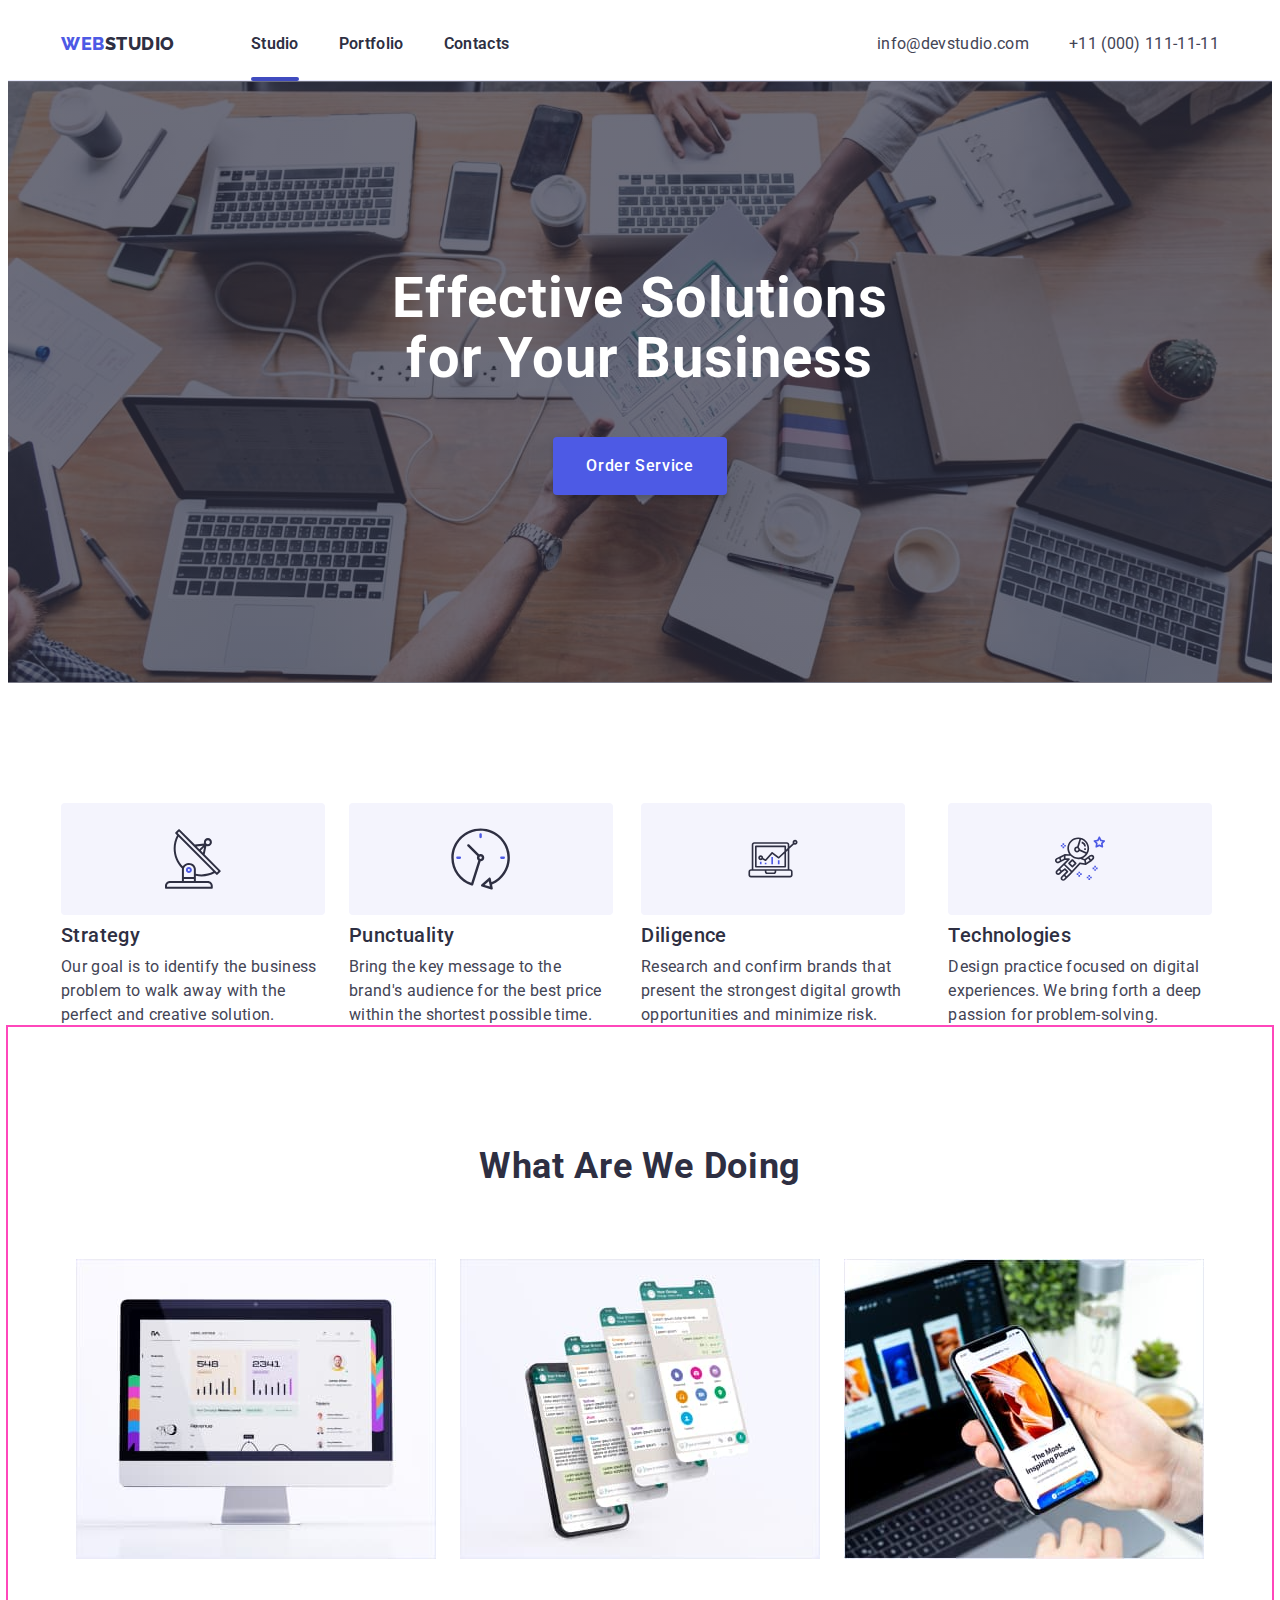
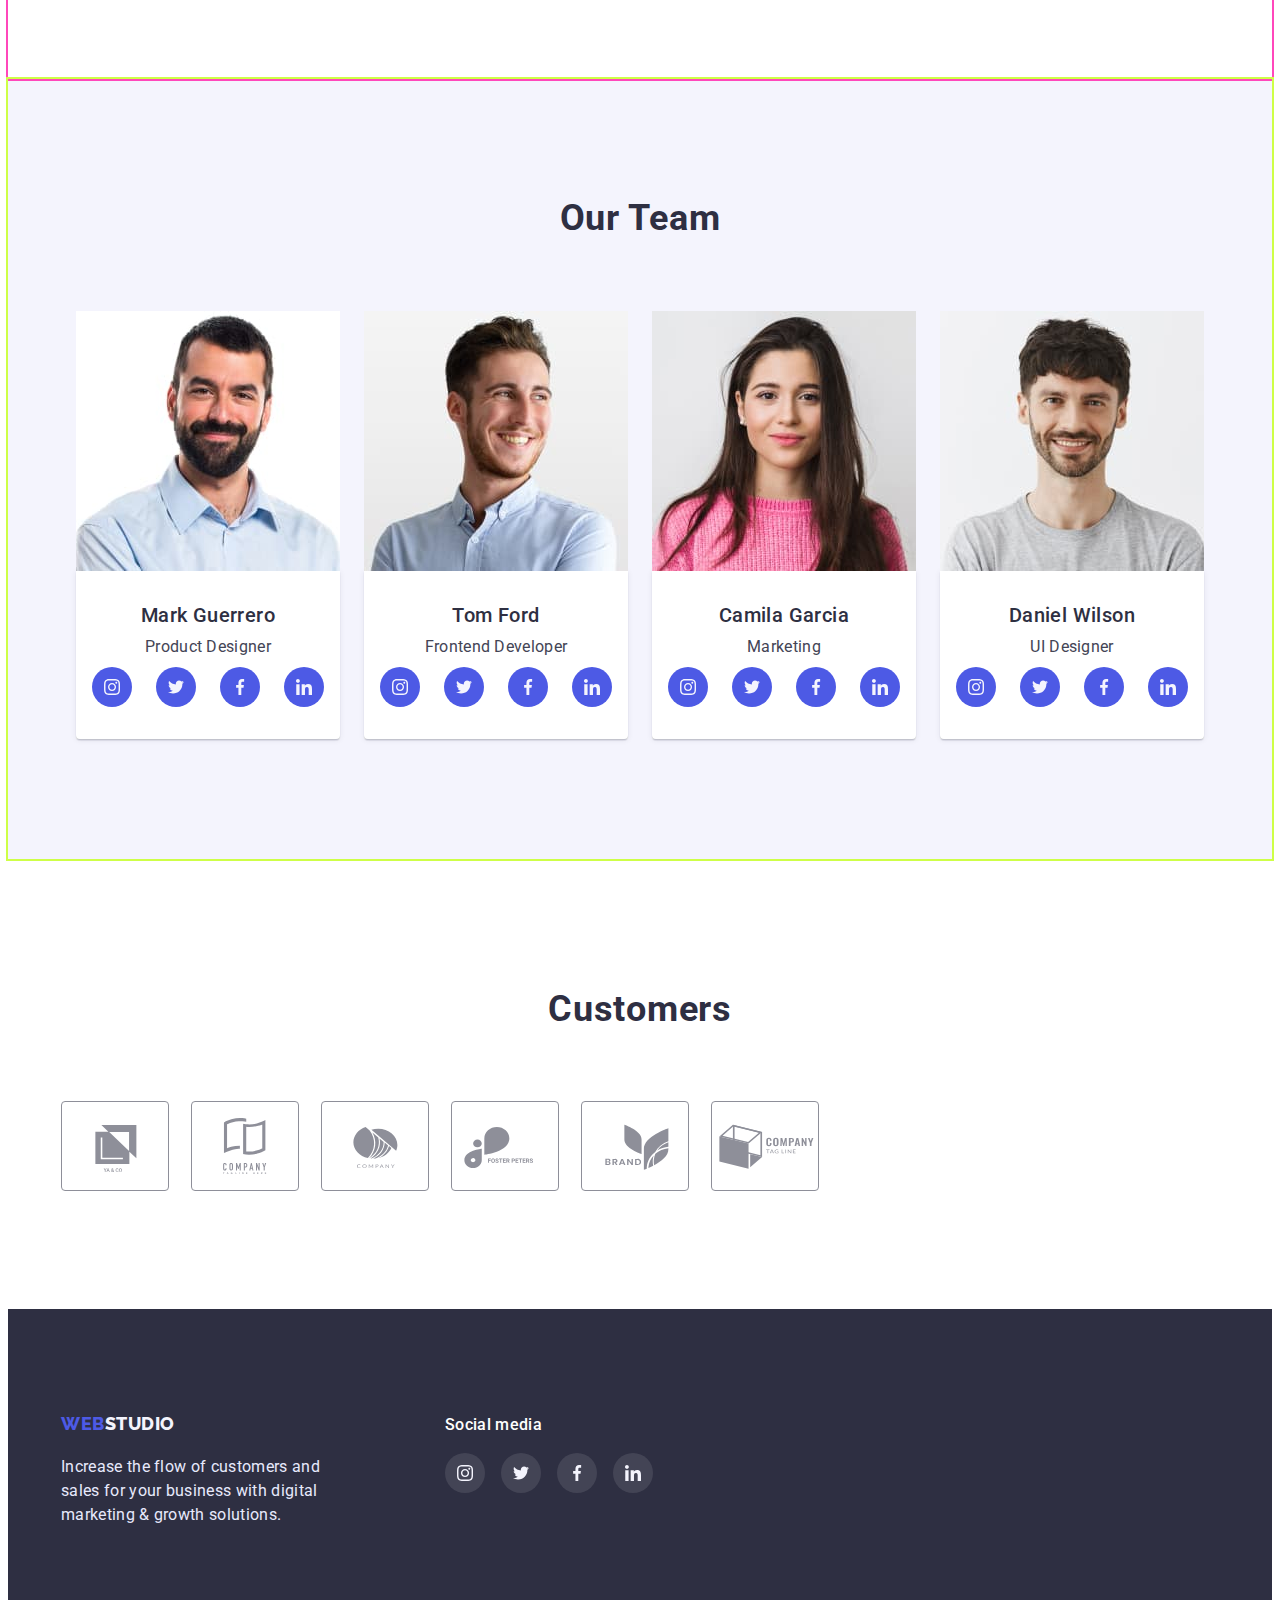
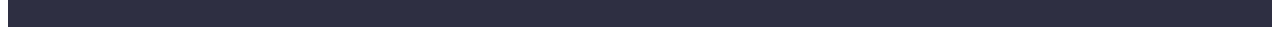
==== index.html @ 4f0c4deb "modal-form" ====
<!DOCTYPE html>
<html lang="en">
  <head>
    <meta charset="UTF-8" />
    <meta http-equiv="X-UA-Compatible" content="IE=edge" />
    <meta name="viewport" content="width=device-width, initial-scale=1.0" />
    <title>WebStudio</title>
    <link rel="preconnect" href="https://fonts.googleapis.com" />
    <link rel="preconnect" href="https://fonts.gstatic.com" crossorigin />
    <link
      href="https://fonts.googleapis.com/css2?family=Raleway:wght@800&family=Roboto:wght@400;500;700;900&display=swap"
      rel="stylesheet"
    />
    <link
      rel="stylesheet"
      href="https://cdnjs.cloudflare.com/ajax/libs/modern-normalize/1.1.0/modern-normalize.min.css"
      integrity="sha512-wpPYUAdjBVSE4KJnH1VR1HeZfpl1ub8YT/NKx4PuQ5NmX2tKuGu6U/JRp5y+Y8XG2tV+wKQpNHVUX03MfMFn9Q=="
      crossorigin="anonymous"
      referrerpolicy="no-referrer"
    />
    <link rel="stylesheet" href="./css/styles.css" />
  </head>
  <body>
    <header class="header">
      <div class="conteiner header-conteiner">
        <nav class="header-navigation">
          <a href="./index.html" class="header-logo link">
            <span class="span-header-logo">Web</span>Studio</a
          >
          <ul class="header-list list">
            <li class="header-item">
              <a href="./index.html" class="header-link link current">Studio</a>
            </li>
            <li class="header-item">
              <a href="./portfolio.html" class="header-link link">Portfolio</a>
            </li>
            <li class="header-item">
              <a href="" class="header-link link">Contacts</a>
            </li>
          </ul>
        </nav>
        <address class="adress">
          <ul class="adress-list list">
            <li class="adress-item">
              <a href="mailto:info@devstudio.com" class="adress-mail link"
                >info@devstudio.com</a
              >
            </li>
            <li class="adress-item">
              <a href="tel:+110001111111" class="adress-tel link"
                >+11 (000) 111-11-11</a
              >
            </li>
          </ul>
        </address>
      </div>
    </header>
    <main>
      <section class="hero">
        <div class="conteiner">
          <h1 class="hero-title">Effective Solutions for Your Business</h1>
          <button class="hero-btn" data-modal-open type="button">
            Order Service
          </button>
        </div>
      </section>
      <section class="information">
        <h2 hidden class="hidden visually-hidden">hidden features</h2>
        <div class="conteiner">
          <ul class="inform-list list">
            <li class="inform-item-icon">
              <div class="information-item">
                <svg class="inform-icon" width="59.72" height="64">
                  <use href="./images/icons.svg#icon-antenna-1-1"></use>
                </svg>
              </div>
              <h3 class="information-title">Strategy</h3>
              <p class="information-desc">
                Our goal is to identify the business problem to walk away with
                the perfect and creative solution.
              </p>
            </li>
            <li class="inform-item-icon">
              <div class="information-item">
                <svg class="inform-icon" width="61.22" height="64">
                  <use href="./images/icons.svg#icon-clock-1-1"></use>
                </svg>
              </div>
              <h3 class="information-title">Punctuality</h3>
              <p class="information-desc">
                Bring the key message to the brand's audience for the best price
                within the shortest possible time.
              </p>
            </li>
            <li class="inform-item-icon">
              <div class="information-item">
                <svg class="inform-icon" width="64" height="49.09">
                  <use href="./images/icons.svg#icon-diagram-1-1"></use>
                </svg>
              </div>
              <h3 class="information-title">Diligence</h3>
              <p class="information-desc">
                Research and confirm brands that present the strongest digital
                growth opportunities and minimize risk.
              </p>
            </li>
            <li class="inform-item-icon">
              <div class="information-item">
                <svg class="inform-icon" width="50.13" height="55.46">
                  <use href="./images/icons.svg#icon-astronaut-1-1"></use>
                </svg>
              </div>
              <h3 class="information-title">Technologies</h3>
              <p class="information-desc">
                Design practice focused on digital experiences. We bring forth a
                deep passion for problem-solving.
              </p>
            </li>
          </ul>
        </div>
      </section>
      <section class="doing">
        <div class="conteiner">
          <h2 class="doing-title">What are we doing</h2>
          <ul class="doing-list list">
            <li class="doing-item">
              <img
                src="./images/comp.jpg"
                alt="computer screen"
                width="360"
                height="300"
              />
            </li>
            <li class="doing-item">
              <img
                src="./images/phone.jpg"
                alt="phone screen"
                width="360"
                height="300"
              />
            </li>
            <li class="doing-item">
              <img
                src="./images/laptop.jpg"
                alt="laptop screen"
                width="360"
                height="300"
              />
            </li>
          </ul>
        </div>
      </section>
      <section class="team">
        <h2 class="team-title">Our Team</h2>
        <div class="conteiner">
          <ul class="team-list list">
            <li class="team-item">
              <img
                src="./images/markguerrero.jpg"
                alt="Mark Guerrero"
                width="264"
                height="260"
              />
              <div class="team-info">
                <h3 class="team-name">Mark Guerrero</h3>
                <p class="team-position">Product Designer</p>
                <ul class="team-soc-list list">
                  <li class="team-soc-item">
                    <a href="" class="team-soc-link link">
                      <svg class="team-soc-icom" width="16px" height="16px">
                        <use href="./images/icons.svg#icon-instagr-1"></use>
                      </svg>
                    </a>
                  </li>
                  <li class="team-soc-item">
                    <a href="" class="team-soc-link link">
                      <svg class="team-soc-icom" width="16" height="16">
                        <use href="./images/icons.svg#icon--1"></use></svg
                    ></a>
                  </li>
                  <li class="team-soc-item">
                    <a href="" class="team-soc-link link">
                      <svg class="team-soc-icom" width="16" height="16">
                        <use href="./images/icons.svg#icon-faceb-1"></use>
                      </svg>
                    </a>
                  </li>
                  <li class="team-soc-item">
                    <a href="" class="team-soc-link link">
                      <svg class="team-soc-icom" width="16" height="16">
                        <use href="./images/icons.svg#icon-inst-1"></use>
                      </svg>
                    </a>
                  </li>
                </ul>
              </div>
            </li>
            <li class="team-item">
              <img
                src="./images/tomford.jpg"
                alt="Tom Ford"
                width="264"
                height="260"
              />
              <div class="team-info">
                <h3 class="team-name">Tom Ford</h3>
                <p class="team-position">Frontend Developer</p>
                <ul class="team-soc-list list">
                  <li class="team-soc-item">
                    <a href="" class="team-soc-link link">
                      <svg class="team-soc-icom" width="16px" height="16px">
                        <use href="./images/icons.svg#icon-instagr-1"></use>
                      </svg>
                    </a>
                  </li>
                  <li class="team-soc-item">
                    <a href="" class="team-soc-link link">
                      <svg class="team-soc-icom" width="16px" height="16px">
                        <use href="./images/icons.svg#icon--1"></use></svg
                    ></a>
                  </li>
                  <li class="team-soc-item">
                    <a href="" class="team-soc-link link">
                      <svg class="team-soc-icom" width="16px" height="16px">
                        <use href="./images/icons.svg#icon-faceb-1"></use>
                      </svg>
                    </a>
                  </li>
                  <li class="team-soc-item">
                    <a href="" class="team-soc-link link">
                      <svg class="team-soc-icom" width="16px" height="16px">
                        <use href="./images/icons.svg#icon-inst-1"></use>
                      </svg>
                    </a>
                  </li>
                </ul>
              </div>
            </li>
            <li class="team-item">
              <img
                src="./images/camilagarcia.jpg"
                alt="Camila Garcia"
                width="264"
                height="260"
              />
              <div class="team-info">
                <h3 class="team-name">Camila Garcia</h3>
                <p class="team-position">Marketing</p>
                <ul class="team-soc-list list">
                  <li class="team-soc-item">
                    <a href="" class="team-soc-link link">
                      <svg class="team-soc-icom" width="16" height="16">
                        <use href="./images/icons.svg#icon-instagr-1"></use>
                      </svg>
                    </a>
                  </li>
                  <li class="team-soc-item">
                    <a href="" class="team-soc-link link">
                      <svg class="team-soc-icom" width="16" height="16">
                        <use href="./images/icons.svg#icon--1"></use></svg
                    ></a>
                  </li>
                  <li class="team-soc-item">
                    <a href="" class="team-soc-link link">
                      <svg class="team-soc-icom" width="16" height="16">
                        <use href="./images/icons.svg#icon-faceb-1"></use>
                      </svg>
                    </a>
                  </li>
                  <li class="team-soc-item">
                    <a href="" class="team-soc-link link">
                      <svg class="team-soc-icom" width="16" height="16">
                        <use href="./images/icons.svg#icon-inst-1"></use>
                      </svg>
                    </a>
                  </li>
                </ul>
              </div>
            </li>
            <li class="team-item">
              <img
                src="./images/danielwilson.jpg"
                alt="Daniel Wilson"
                width="264"
                height="260"
              />
              <div class="team-info">
                <h3 class="team-name">Daniel Wilson</h3>
                <p class="team-position">UI Designer</p>
                <ul class="team-soc-list list">
                  <li class="team-soc-item">
                    <a href="" class="team-soc-link link">
                      <svg class="team-soc-icom" width="16" height="16">
                        <use href="./images/icons.svg#icon-instagr-1"></use>
                      </svg>
                    </a>
                  </li>
                  <li class="team-soc-item">
                    <a href="" class="team-soc-link link">
                      <svg class="team-soc-icom" width="16" height="16">
                        <use href="./images/icons.svg#icon--1"></use></svg
                    ></a>
                  </li>
                  <li class="team-soc-item">
                    <a href="" class="team-soc-link link">
                      <svg class="team-soc-icom" width="16" height="16">
                        <use href="./images/icons.svg#icon-faceb-1"></use>
                      </svg>
                    </a>
                  </li>
                  <li class="team-soc-item">
                    <a href="" class="team-soc-link link">
                      <svg class="team-soc-icom" width="16" height="16">
                        <use href="./images/icons.svg#icon-inst-1"></use>
                      </svg>
                    </a>
                  </li>
                </ul>
              </div>
            </li>
          </ul>
        </div>
      </section>
      <section class="customers">
        <h2 class="cuctomers-title">Customers</h2>
        <div class="conteiner">
          <ul class="cuctomers-list list">
            <li class="customers-item">
              <a href="" class="customers-link link">
                <svg class="customers-icon" width="104" height="56">
                  <use href="./images/icons.svg#icon-ya-co-1"></use>
                </svg>
              </a>
            </li>
            <li class="customers-item">
              <a href="" class="customers-link link">
                <svg class="customers-icon" width="104" height="56">
                  <use href="./images/icons.svg#icon-compani-tag-1"></use>
                </svg>
              </a>
            </li>
            <li class="customers-item">
              <a href="" class="customers-link link">
                <svg class="customers-icon" width="104" height="56">
                  <use href="./images/icons.svg#icon-compani-1"></use>
                </svg>
              </a>
            </li>
            <li class="customers-item">
              <a href="" class="customers-link link">
                <svg class="customers-icon" width="104" height="56">
                  <use href="./images/icons.svg#icon-fosters-peters-1"></use>
                </svg>
              </a>
            </li>
            <li class="customers-item">
              <a href="" class="customers-link link">
                <svg class="customers-icon" width="104" height="56">
                  <use href="./images/icons.svg#icon-brand-1"></use>
                </svg>
              </a>
            </li>
            <li class="customers-item">
              <a href="" class="customers-link link">
                <svg class="customers-icon" width="104" height="56">
                  <use href="./images/icons.svg#icon-compani-line-1"></use>
                </svg>
              </a>
            </li>
          </ul>
        </div>
      </section>
    </main>
    <footer class="footer">
      <div class="conteiner footer-conteiner">
        <div class="footer-info">
          <h2 hidden class="hidden visually-hidden">hidden features</h2>
          <a href="./index.html" class="footer-logo link"
            ><span class="span-footer-logo">Web</span>Studio</a
          >
          <p class="footer-tagline">
            Increase the flow of customers and sales for your business with
            digital marketing & growth solutions.
          </p>
        </div>
        <div class="footer-media">
          <h3 class="footer-media-title">Social media</h3>
          <ul class="media-list list">
            <li class="media-item">
              <a href="" class="media-link link">
                <svg class="media-icon" width="16" height="16">
                  <use href="./images/icons.svg#icon-instagram-foter"></use>
                </svg>
              </a>
            </li>
            <li class="media-item">
              <a href="" class="media-link link">
                <svg class="media-icon" width="16" height="16">
                  <use href="./images/icons.svg#icon-twitter-foter"></use>
                </svg>
              </a>
            </li>
            <li class="media-item">
              <a href="" class="media-link link">
                <svg class="media-icon" width="16" height="16">
                  <use href="./images/icons.svg#icon-facebook-foter"></use>
                </svg>
              </a>
            </li>
            <li class="media-item">
              <a href="" class="media-link link">
                <svg class="media-icon" width="16" height="16">
                  <use href="./images/icons.svg#icon-linkedin-foter"></use>
                </svg>
              </a>
            </li>
          </ul>
        </div>
      </div>
    </footer>
    <div class="backdrop is-hidden" data-modal>
      <div class="modal">
        <button type="button" class="modal-close" data-modal-close>
          <svg class="modal-bt" width="" height="">
            <use href="./images/icons.svg#icon-vector-modal"></use>
          </svg>
        </button>
        <p class="modal-title">Leave your contacts and we will call you back</p>
        <form class="modal-form">
          <div class="modal-field">
            <label class="modal-input-text" for="user-name">Name</label>
            <div class="input-wrap">
              <input
                type="text"
                class="modal-input"
                name="user-name"
                id="user-name"
                placeholder="David"
                required
              />
              <svg class="modal-input-icon" width="12" height="12">
                <use href="./images/icons.svg#icon-person"></use>
              </svg>
            </div>
          </div>

          <div class="modal-field">
            <label class="modal-input-text" for="user-phone">Phone</label>
            <div class="input-wrap">
              <input
                type="tel"
                class="modal-input"
                name="user-phone"
                id="user-phone"
                placeholder="+380-96-111-11-11"
                required
                title="+380-96-111-11-11"
                pattern="+380-96-111-11-11"
              />
              <svg class="modal-input-icon" width="13" height="13">
                <use href="./images/icons.svg#icon-phone"></use>
              </svg>
            </div>
          </div>

          <div class="modal-field">
            <label class="modal-input-text" for="user-email">Email</label>

            <div class="input-wrap">
              <input
                type="email"
                class="modal-input"
                name="user-email"
                id="user-email"
                placeholder="ShouB@ukr.net"
                required
                pattern="ShouB@ukr.net"
              />
              <svg class="modal-input-icon" width="15" height="12">
                <use href="./images/icons.svg#icon-email"></use>
              </svg>
            </div>
          </div>
          <label class="modal-input-text" for="user-tex">Comment</label>
          <textarea
            name="user-tex"
            id="user-tex"
            class="modal-comment"
            placeholder="Text input"
          >
Good time of the day</textarea
          >
          <div class="modal-field">
            <label for=""></label>
            <input type="radio" />
          </div>
          <button type="submit">Send</button>
        </form>
      </div>
    </div>
    <script src="./js/modal.js"></script>
  </body>
</html>
---- css/styles.css ----
:root {
  --main-title-fontweight: 500;
  --paragraph-color: #434455;
  --paragraph-fontsize: 16px;
  --logo-akcent-color: #4d5ae5;
  --gra: linear-gradient(rgb(46, 47, 66, 0.7), rgb(46, 47, 66, 0.7));
}
html {
  box-sizing: border-box;
}
*. *::before,
*::after {
  box-sizing: inherit;
}
body {
  font-family: "Roboto", sans-serif;
  color: #2e2f42;
}
h1,
h2,
h3,
h4,
h5,
h6,
p {
  margin: 0;
}
ul {
  margin: 0;
  padding-left: 0;
}
button {
  cursor: pointer;
}
img {
  max-width: 100%;
  height: auto;
  display: block;
}
.list {
  list-style: none;
}
.link {
  text-decoration: none;
}
.visually-hidden {
  position: absolute;
  white-space: nowrap;
  width: 1px;
  height: 1px;
  overflow: hidden;
  border: 0;
  padding: 0;
  clip: rect(0 0 0 0);
  clip-path: inset(50%);
  margin: -1px;
}
.conteiner-hero {
  width: 1158px;
  margin-left: auto;
  margin-right: auto;
}
.conteiner {
  width: 1158px;
  padding-left: 15px;
  padding-right: 15px;
  margin-left: auto;
  margin-right: auto;
}
/*------Header-------*/
.header {
  width: 100%;
  top: 0;
  padding-top: 24px;
  padding-bottom: 24px;
  border-bottom: 1px solid #e7e9fc;
  background: #ffffff;
}
.current {
  color: #404bbf;
  position: relative;
}
.current::after {
  content: "";
  position: absolute;
  width: 100%;
  position: absolute;
  height: 4px;
  background-color: #404bbf;
  border-radius: 2px;
  left: 0px;
  top: 43px;
}
.header-conteiner {
  display: flex;
}
.header-navigation {
  display: flex;
  align-items: center;
}
.span-header-logo {
  font-family: "Raleway", sans-serif;
  font-weight: 800;
  font-size: 18px;
  line-height: 1.33;
  align-items: center;
  letter-spacing: 0.03em;
  text-transform: uppercase;
  /* IRIS */
  color: var(--logo-akcent-color);
}
.header-logo {
  margin-right: 76px;
  font-family: "Raleway";
  font-weight: 800;
  font-size: 18px;
  line-height: 1.33;
  align-items: center;
  letter-spacing: 0.03em;
  text-transform: uppercase;
  color: #2e2f42;
}
.header-list {
  display: flex;
  gap: 40px;
}
.header-item {
  font-weight: 500;
  font-size: 16px;
  line-height: 1.5;
  /* identical to box height, or 150% */
  letter-spacing: 0.02em;
}
.header-link {
  font-weight: 600;
  font-size: 16px;
  line-height: 1.5;
  letter-spacing: 0.02em;
  /* NAVY BLUE */
  color: #2e2f42;
  transition: color 250ms cubic-bezier(0.4, 0, 0.2, 1);
}
.header-link:hover,
.header-link:focus {
  color: #4d5ae5;
}
/*------Adress-------*/
.adress {
  margin-left: auto;
}
.adress-list {
  display: flex;
  flex-wrap: wrap;
  align-items: center;
  gap: 40px;
}
.adress-item {
  font-style: normal;
  font-size: 16px;
  line-height: 1.5;
  letter-spacing: 0.02em;
  /* SLATE */
  color: #434455;
}
.adress-mail {
  font-style: normal;
  font-size: 16px;
  line-height: 1.5;
  letter-spacing: 0.02em;
  /* SLATE */
  color: #434455;
  transition: color 250ms cubic-bezier(0.4, 0, 0.2, 1);
}
.adress-mail:hover,
.adress-mail:focus {
  color: #4d5ae5;
}
.adress-tel {
  font-style: normal;
  font-size: 16px;
  line-height: 1.5;
  letter-spacing: 0.02em;
  /* SLATE */
  color: #434455;
  transition: color 250ms cubic-bezier(0.4, 0, 0.2, 1);
}
.adress-tel:hover,
.adress-tel:focus {
  color: #4d5ae5;
}
/*------Hero-------*/
.hero {
  max-width: 1440px;
  margin: 0 auto;
  background-position: center;
  background-repeat: no-repeat;
  background-image: var(--gra), url(../images/hero-bg.jpg);
  padding-top: 188px;
  padding-bottom: 188px;
  /* background: #2e2f42;*/
  text-align: center;
}
.hero-title {
  display: inline-block;
  max-width: 496px;
  margin-left: auto;
  margin-right: auto;
  font-size: 56px;
  line-height: 1.07;
  letter-spacing: 0.02em;
  color: #ffffff;
}
.hero-btn {
  margin-top: 48px;
  margin-right: auto;
  margin-left: auto;
  display: inline-block;
  font-weight: 500;
  font-size: 16px;
  line-height: 1.5;
  display: flex;
  align-items: center;
  letter-spacing: 0.04em;
  cursor: pointer;
  color: #ffffff;
  background: #4d5ae5;
  box-shadow: 0px 4px 4px rgba(0, 0, 0, 0.15);
  border-radius: 4px;
  padding: 16px 32px;
  min-width: 169px;
  border: 1px solid transparent;
  font-family: inherit;
  transition: background 250ms cubic-bezier(0.4, 0, 0.2, 1);
}
.hero-btn:hover,
.hero-btn:focus {
  background: #404bbf;
}
/*-----information--------*/
.information {
  padding-top: 120px;
}
.hidden {
}
.information-list {
  justify-content: center;
  display: flex;
  gap: 24px;
}
.information-item {
  display: flex;
  align-items: center;
  justify-content: center;
  width: 264px;
  height: 112px;
  background: #f4f4fd;
  border-color: #f4f4fd;
  border-radius: 4px;
}
.information-title {
  margin-top: 8px;
  font-weight: var(--main-title-fontweight);
  font-size: 20px;
  line-height: 1.2;
  letter-spacing: 0.02em;
}
.information-desc {
  min-width: 264px;
  margin-top: 8px;
  font-size: var(--paragraph-fontsize);
  line-height: 1.5;
  letter-spacing: 0.02em;
  /* SLATE */
  color: var(--paragraph-color);
}
.inform-list {
  display: flex;
  gap: 24px;
}

.inform-item-icon {
  width: calc((100%-72px) / 4);
}
.inform-link {
  width: 100%;
  height: 100%;
  display: flex;
  align-items: center;
  justify-content: center;
}
.inform-icon {
  fill: #2e2f42;
}
/*
.information-item:is(:hover, :focus) {
  border-color: #4d5ae5;
}

.information-item:is(:hover, :focus) .inform-icon {
  fill: #4d5ae5;
  border-color: #4d5ae5;
}
*/

/*-----Doing--------*/
.doing {
  padding-bottom: 120px;
  padding-top: 120px;
  outline: 2px solid rgb(255, 71, 187);
}
.doing-title {
  margin-bottom: 72px;
  font-size: 36px;
  line-height: 1.11;
  text-align: center;
  letter-spacing: 0.02em;
  text-transform: capitalize;
}
.doing-list {
  justify-content: center;
  display: flex;
  gap: 24px;
}
.doing-item {
}
/*-----Team--------*/
.team {
  padding-top: 120px;
  padding-bottom: 120px;
  outline: 2px solid rgb(206, 255, 71);
  background: #f4f4fd;
}
.team-title {
  margin-bottom: 72px;
  font-size: 36px;
  line-height: 1.11;
  text-align: center;
  letter-spacing: 0.02em;
  text-transform: capitalize;
}
.team-list {
  align-items: center;
  justify-content: center;
  display: flex;
  gap: 24px;
}
.team-item {
  background-color: #ffffff;
}
.team-name {
  font-weight: var(--main-title-fontweight);
  font-size: 20px;
  line-height: 1.2;
  text-align: center;
  letter-spacing: 0.02em;
}
.team-position {
  margin-top: 8px;
  font-size: var(--paragraph-fontsize);
  line-height: 1.5;
  text-align: center;
  letter-spacing: 0.02em;
  /* SLATE */
  color: var(--paragraph-color);
}
.team-info {
  background: #ffffff;
  padding: 32px 16px;
  border-radius: 0px 0px 4px 4px;
  transition: border-radius 250ms cubic-bezier(0.4, 0, 0.2, 1),
    box-shadow 250ms cubic-bezier(0.4, 0, 0.2, 1);
  box-shadow: 0px 1px 6px rgba(46, 47, 66, 0.08),
    0px 1px 1px rgba(46, 47, 66, 0.16), 0px 2px 1px rgba(46, 47, 66, 0.08);
  border-radius: 0px 0px 4px 4px;
}
/*
.team-info:is(:hover, :focus) {
  box-shadow: 0px 1px 6px rgba(46, 47, 66, 0.08),
    0px 1px 1px rgba(46, 47, 66, 0.16), 0px 2px 1px rgba(46, 47, 66, 0.08);
  border-radius: 0px 0px 4px 4px;
}
*/
.team-soc-list {
  padding-top: 8px;
  display: flex;
  justify-content: center;
  align-items: center;
  gap: 24px;
}
.team-soc-item {
  width: 40px;
  height: 40px;
}
.team-soc-link {
  width: 100%;
  height: 100%;
  background-color: #4d5ae5;
  display: flex;
  align-items: center;
  justify-content: center;
  border-radius: 50%;
  fill: #f4f4fd;
  transition: background-color 250ms cubic-bezier(0.4, 0, 0.2, 1);
}
.team-soc-link:is(:hover, :focus) {
  background-color: #404bbf;
}
.customers {
  outline: 4px rgb(139, 46, 46);
  padding-bottom: 120px;
  padding-top: 130px;
}
.cuctomers-title {
  margin-bottom: 72px;
  font-weight: 700;
  font-size: 36px;
  line-height: 1.12;
  text-align: center;
  letter-spacing: 0.02em;
  text-transform: capitalize;
  color: #2e2f42;
}
.cuctomers-list {
  display: flex;
  gap: 24px;
}
.customers-item {
  width: calc((100%-120px) / 6);
  height: 88px;
}
.customers-link {
  width: 100%;
  height: 100%;
  border: 1px solid #8e8f99;
  border-radius: 4px;
  display: flex;
  align-items: center;
  justify-content: center;
  transition: border-color 250ms cubic-bezier(0.4, 0, 0.2, 1);
}
.customers-icon {
  fill: #8e8f99;
  transition: fill 250ms cubic-bezier(0.4, 0, 0.2, 1);
}
.customers-link:is(:hover, :focus) {
  border-color: #9747ff;
}
.customers-link:is(:hover, :focus) .customers-icon {
  border-color: #9747ff;
  fill: #404bbf;
}

/*-----Footer--------*/

.footer {
  padding-top: 100px;
  padding-bottom: 100px;
  background: #2e2f42;
}
.footer-conteiner {
  display: flex;
  align-items: baseline;
}
.footer-info {
  margin-right: 120px;
  align-items: center;
  justify-content: center;
}
.footer-media {
  align-items: center;
  justify-content: center;
}
.footer-logo {
  display: flex;
  font-family: "Raleway", sans-serif;
  font-weight: 800;
  font-size: 18px;
  line-height: 1.17;
  align-items: center;
  letter-spacing: 0.03em;
  text-transform: uppercase;
  color: #f4f4fd;
}
.footer-tagline {
  margin-top: 16px;
  width: 264px;
  font-size: 16px;
  line-height: 1.5;
  letter-spacing: 0.02em;
  /* CORNFLOWER */
  color: #e7e9fc;
}
.span-footer-logo {
  display: flex;
  font-family: "Raleway", sans-serif;
  font-weight: 800;
  font-size: 18px;
  line-height: 1.66;
  align-items: center;
  letter-spacing: 0.03em;
  text-transform: uppercase;
  color: var(--logo-akcent-color);
}

.footer-media-title {
  margin-bottom: 16px;
  font-weight: 500;
  font-size: 16px;
  line-height: 1.5;
  letter-spacing: 0.02em;
  color: #ffffff;
}
.media-list {
  display: flex;
  gap: 16px;
}
.media-item {
  width: 40px;
  height: 40px;
}
.media-link {
  width: 100%;
  height: 100%;
  background-color: rgba(255, 255, 255, 0.1);
  display: flex;
  align-items: center;
  justify-content: center;
  border-radius: 50%;
  transition: background-color 250ms cubic-bezier(0.4, 0, 0.2, 1);
}
.media-icon {
  transition: fill 250ms cubic-bezier(0.4, 0, 0.2, 1),
    border-color 250ms cubic-bezier(0.4, 0, 0.2, 1);
  fill: #f4f4fd;
}
.media-link:is(:hover, :focus) {
  background-color: #31d0aa;
}
.media-link:is(:hover, :focus) .media-icom {
  border-color: #9747ff;
  background-color: #31d0aa;
  fill: #9747ff;
}
/*------Modal-----*/
.backdrop {
  position: fixed;
  top: 0;
  width: 100%;
  height: 100%;
  background-color: rgba(46, 47, 66, 0.4);
  transition: opacity 250ms cubic-bezier(0.4, 0, 0.2, 1),
    visibility 250ms cubic-bezier(0.4, 0, 0.2, 1);
}

.is-hidden {
  opacity: 0;
  visibility: hidden;
  pointer-events: none;
}
.modal {
  padding: 24px;
  position: absolute;
  top: 50%;
  left: 50%;
  transform: translate(-50%, -50%) scaleZ(1) rotate(0deg);
  width: 408px;
  min-height: 576px;
  background: #fcfcfc;
  box-shadow: 0px 1px 1px rgba(0, 0, 0, 0.14), 0px 1px 3px rgba(0, 0, 0, 0.12),
    0px 2px 1px rgba(0, 0, 0, 0.2);
  border-radius: 4px;
  transition: transform 2500ms cubic-bezier(0.4, 0, 0.2, 1);
}
.backdrop.is-hidden .modal {
  transform: translate(50%, -50%) scaleZ(0) rotate(360deg);
}
.modal-close {
  width: 24px;
  height: 24px;
  background: #e7e9fc;
  border: 1px solid rgba(0, 0, 0, 0.1);
  border-radius: 50%;
  display: block;
  margin-left: auto;
  margin-bottom: 24px;
}
.modal-title {
  font-weight: 500;
  font-size: 16px;
  line-height: 1.5;
  text-align: center;
  letter-spacing: 0.02em;
  color: #2e2f42;
  margin-bottom: 34px;
}
.modal-field {
  margin-bottom: 8px;
}
.input-wrap {
  position: relative;
}
.modal-input-text {
  font-weight: 400;
  font-size: 12px;
  line-height: 1.33;
  letter-spacing: 0.04em;
  color: #8e8f99;
  display: block;
  margin-bottom: 4px;
}
.modal-input {
  width: 100%;
  height: 40px;
  border: 1px solid rgba(33, 33, 33, 0.2);
  border-radius: 4px;
  padding-left: 38px;
  padding-top: 11px;
  padding-bottom: 11px;
  outline: transparent;
}
.modal-input:focus,
.modal-comment:focus {
  border-color: #4d5ae5;
}
.modal-input:focus + .modal-input-icon {
  fill: #4d5ae5;
}
.modal-input::placeholder,
.modal-comment {
  font-weight: 400;
  font-size: 12px;
  line-height: 1.33;
  letter-spacing: 0.04em;
  color: rgba(117, 117, 117, 0.5);
}
.modal-input:not(:focus):not(:placeholder-shown):valid {
  background-color: #31d0aa;
}
.modal-input:not(:focus):not(:placeholder-shown):invalid {
  background-color: hsl(13, 90%, 48%);
}
.modal-comment {
  padding: 10px;
  width: 100%;
  height: 120px;
  padding: 10px;
  font-weight: 400;
  font-size: 12px;
  line-height: 1.16;
  letter-spacing: 0.01em;
  color: #8e8f99;
  resize: none;
  outline: transparent;
}
.modal-input-icon {
  transform: translateY(-50%);
  top: 50%;
  left: 19px;
  position: absolute;
}
/*-----portfolio----*/
.portfolio {
  padding-top: 96px;
  padding-bottom: 120px;
}
.main-portfolio {
}
.portfolio-btn {
  padding: 12px 24px;
  min-height: 48px;
  border: 1px solid #e7e9fc;
  border-radius: 4px;
  font-weight: 500;
  font-size: 16px;
  line-height: 1.5;
  align-items: center;
  text-align: center;
  letter-spacing: 0.04em;
  cursor: pointer;
  /* IRIS */
  color: #4d5ae5;
  background: #f4f4fd;
  font-family: inherit;
  transition: color 250ms cubic-bezier(0.4, 0, 0.2, 1),
    background 250ms cubic-bezier(0.4, 0, 0.2, 1),
    box-shadow 250ms cubic-bezier(0.4, 0, 0.2, 1);
}
.portfolio-btn:hover,
.portfolio-btn:focus {
  color: #ffffff;
  background: #4d5ae5;
  box-shadow: 0px 2px 1px rgba(46, 47, 66, 0.08),
    0px 1px 1px rgba(46, 47, 66, 0.16), 0px 1px 6px rgba(46, 47, 66, 0.08);
}
.heder-portfolio {
  background: #ffffff;
  border-bottom: 1px solid #e7e9fc;
  box-shadow: 0px 2px 1px rgba(46, 47, 66, 0.08),
    0px 1px 1px rgba(46, 47, 66, 0.16), 0px 1px 6px rgba(46, 47, 66, 0.08);
}
.portfolio-list {
  justify-content: center;
  display: flex;
  flex-wrap: wrap;
  gap: 24px;
}
.portfolio-list-btn {
  margin-bottom: 72px;
  justify-content: center;
  display: flex;
  flex-wrap: wrap;
  gap: 24px;
}
.portfolio-examples {
  transition: transform 250ms cubic-bezier(0.4, 0, 0.2, 1);
}
.portfolio-title {
  font-weight: var(--main-title-fontweight);
  font-size: 20px;
  line-height: 1.2;
  letter-spacing: 0.02em;
}
.portfolio-borders {
  border-left: 1px solid #e7e9fc;
  border-right: 1px solid #e7e9fc;
  border-bottom: 1px solid #e7e9fc;
  background: #ffffff;
  padding: 32px 16px;
  border-radius: 0px 0px 4px 4px;
  transition: border-radius 250ms cubic-bezier(0.4, 0, 0.2, 1),
    box-shadow 250ms cubic-bezier(0.4, 0, 0.2, 1);
}
.portfolio-borders:hover,
.portfolio-borders:focus {
  box-shadow: 0px 1px 6px rgba(46, 47, 66, 0.08),
    0px 1px 1px rgba(46, 47, 66, 0.16), 0px 2px 1px rgba(46, 47, 66, 0.08);
  border-radius: 0px 0px 4px 4px;
}
.imig-shadow {
  transition: box-shadow 250ms cubic-bezier(0.4, 0, 0.2, 1),
    border-radius 250ms cubic-bezier(0.4, 0, 0.2, 1);
}
.imig-shadow:hover,
.imig-shadow:focus {
  box-shadow: 0px 1px 6px rgba(46, 47, 66, 0.285),
    0px 1px 1px rgba(46, 47, 66, 0.16), 0px 2px 1px rgba(46, 47, 66, 0.08);
  border-radius: 0px 0px 4px 4px;
}
.portfolio-top-text {
  position: absolute;
  top: 0;
  font-weight: 400;
  font-size: 16px;
  line-height: 1.5;
  letter-spacing: 0.02em;
  color: #f4f4fd;
  background: #4d5ae5b7;
  background-blend-mode: soft-light;
  mix-blend-mode: normal;
  padding: 40px 32px;
  height: 100%;
  width: 100%;
  transform: translateY(100%);
  transition: transform 250ms cubic-bezier(0.4, 0, 0.2, 1);
  overflow: auto;
}
.portfolio-top-wrap {
  position: relative;
  overflow: hidden;
}
.portfolio-examples:hover .portfolio-top-text {
  transform: translateY(0%);
}
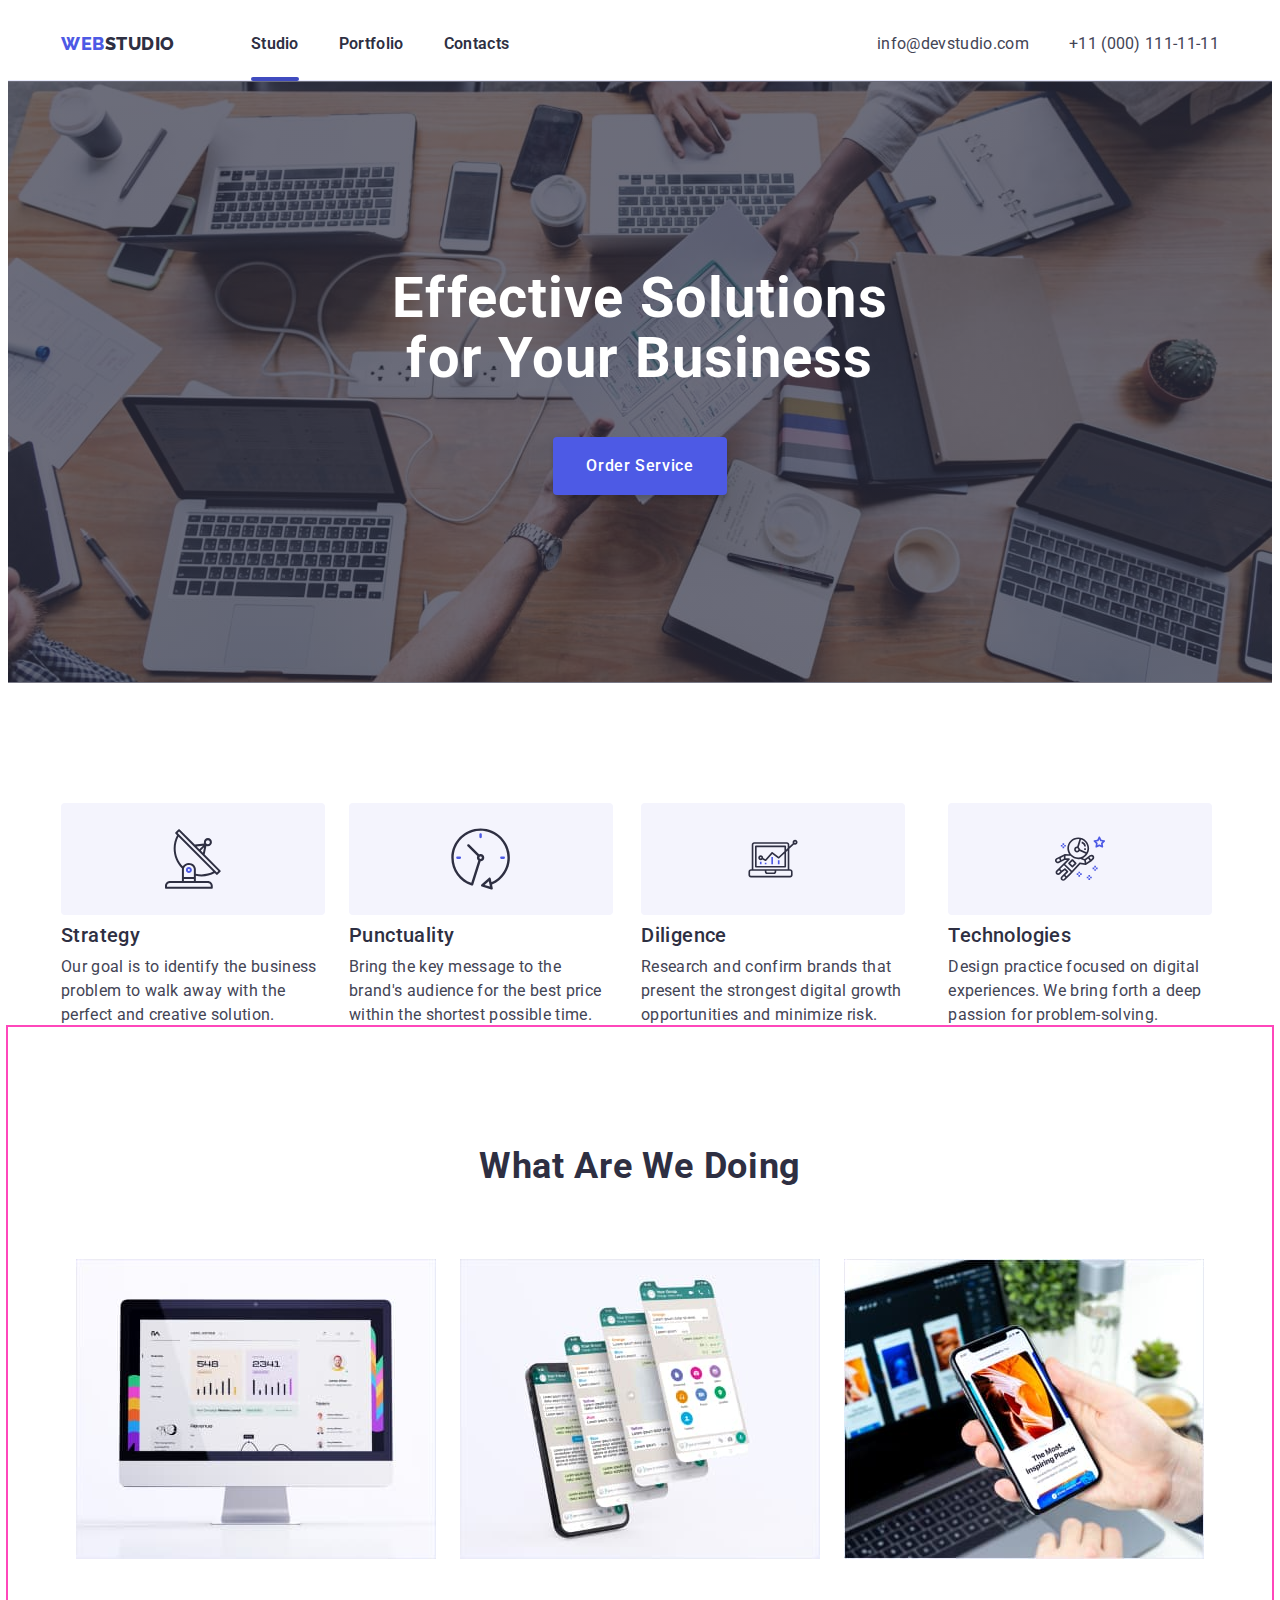
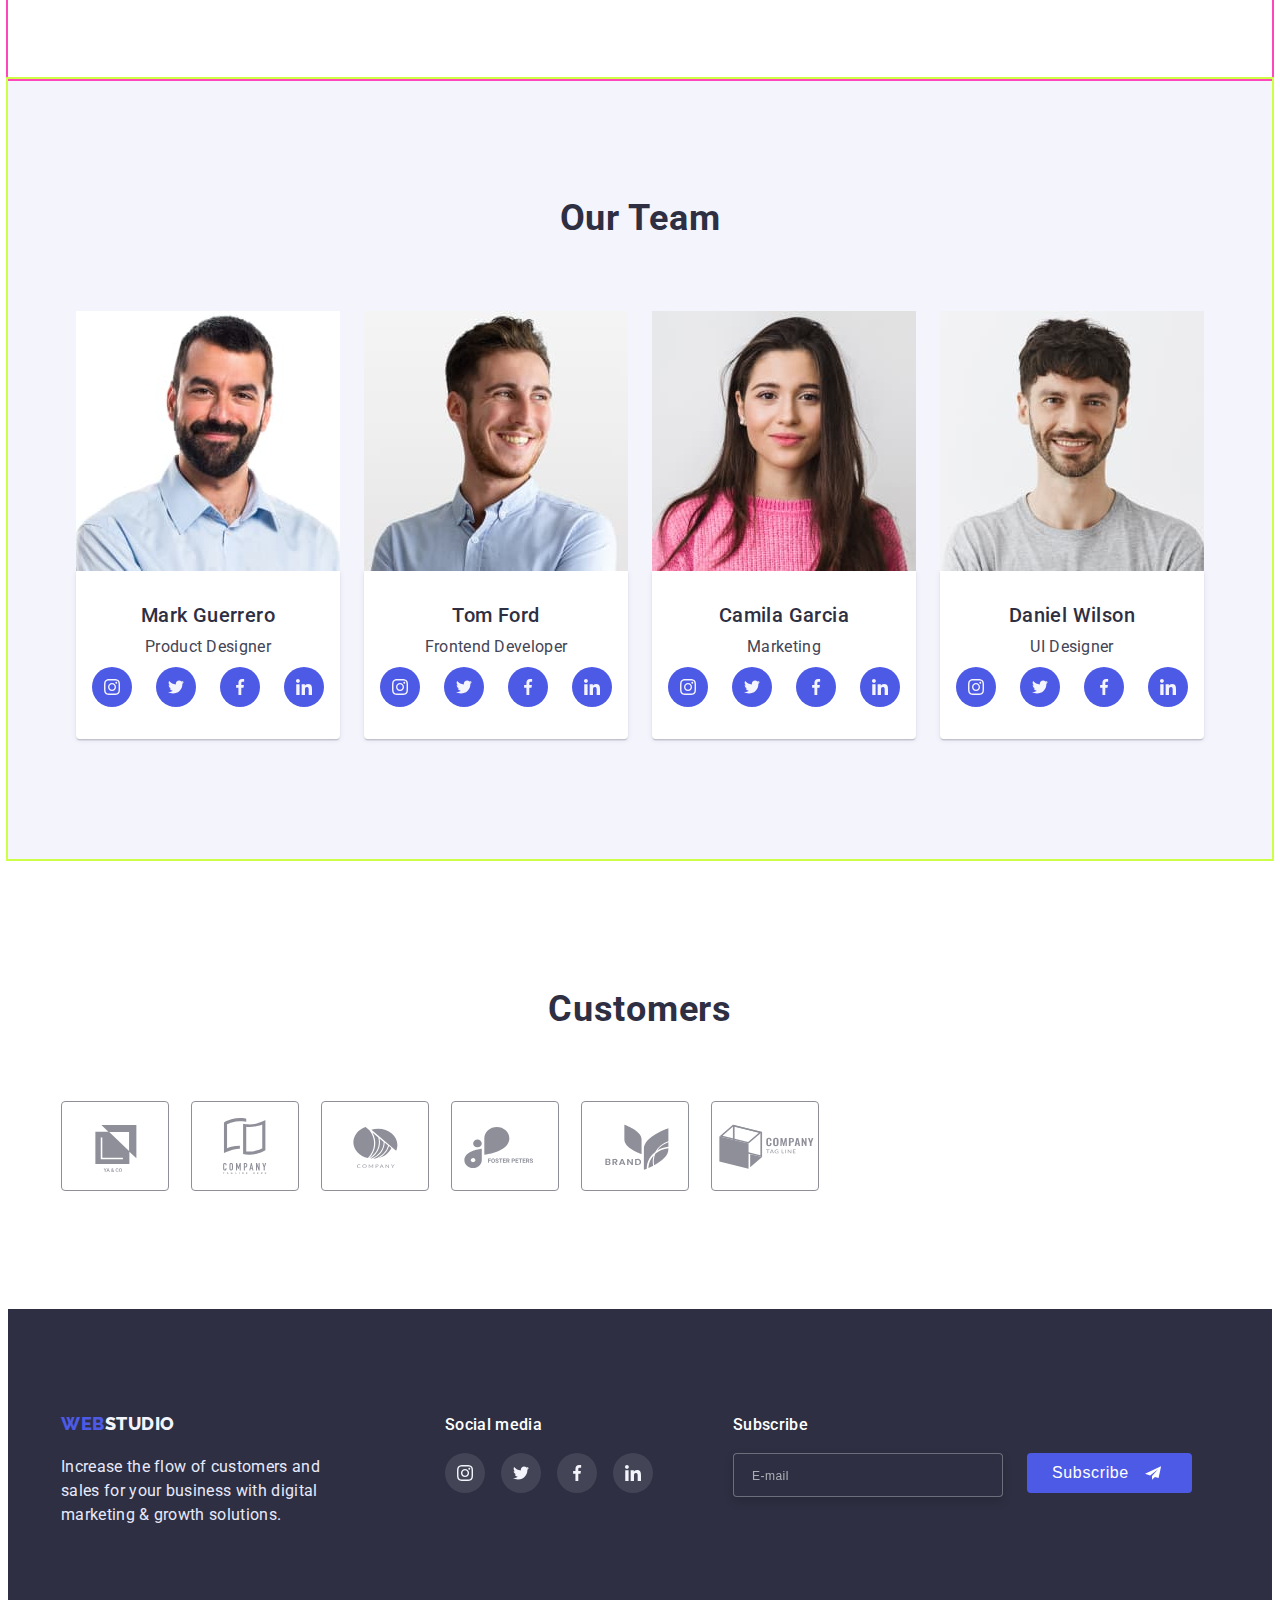
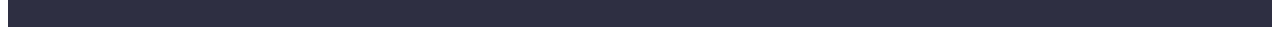
==== commit d5dd6119: "form-foter" ====
--- a/index.html
+++ b/index.html
@@ -416,6 +416,25 @@
             </li>
           </ul>
         </div>
+        <div class="footer-subscribe">
+          <p class="subscribe">Subscribe</p>
+          <div class="footer-email">
+            <input
+              type="email"
+              class="footer-input"
+              name="footer-email"
+              placeholder="E-mail"
+              required
+              pattern="ShouB@ukr.net"
+            />
+            <button type="subscribe" class="subscribe-bt">
+              Subscribe
+              <svg class="footer-bt" width="24" height="20">
+                <use href="./images/icons.svg#icon-subscribe"></use>
+              </svg>
+            </button>
+          </div>
+        </div>
       </div>
     </footer>
     <div class="backdrop is-hidden" data-modal>
@@ -490,11 +509,21 @@
           >
 Good time of the day</textarea
           >
-          <div class="modal-field">
-            <label for=""></label>
-            <input type="radio" />
+          <div class="checkbox">
+            <input
+              type="checkbox"
+              id="policy"
+              name="policy"
+              value="true"
+              class="modal-check visually-hidden"
+              required
+            />
+            <label for="policy" class="check-text"
+              >I accept the terms and conditions of the&nbsp;
+              <a href="./index.html" class="check-link">Privacy Policy</a>
+            </label>
           </div>
-          <button type="submit">Send</button>
+          <button type="submit" class="modal-submit">Send</button>
         </form>
       </div>
     </div>
--- a/css/styles.css
+++ b/css/styles.css
@@ -541,6 +541,77 @@
   background-color: #31d0aa;
   fill: #9747ff;
 }
+/*-----Footer Subscribe------*/
+.footer-email {
+  display: flex;
+  gap: 24px;
+}
+.footer-subscribe {
+  margin-left: 80px;
+  align-items: center;
+  justify-content: center;
+}
+.subscribe {
+  margin-bottom: 16px;
+  font-weight: 500;
+  font-size: 16px;
+  line-height: 1.5;
+  letter-spacing: 0.02em;
+  color: #ffffff;
+}
+.footer-input {
+  align-items: center;
+  width: 264px;
+  height: 40px;
+  border: 1px solid rgba(255, 255, 255, 0.3);
+  filter: drop-shadow(0px 4px 4px rgba(0, 0, 0, 0.15));
+  border-radius: 4px;
+  background: #2e2f42;
+  outline: transparent;
+  transition: border-color 250ms cubic-bezier(0.4, 0, 0.2, 1);
+}
+.footer-input::placeholder {
+  font-weight: 400;
+  font-size: 12px;
+  line-height: 2;
+  padding-left: 16px;
+  padding-top: 8px;
+  padding-bottom: 8px;
+  letter-spacing: 0.04em;
+  color: rgba(255, 255, 255, 0.6);
+}
+.subscribe-bt {
+  display: flex;
+  align-items: center;
+  width: 165px;
+  height: 40px;
+  font-weight: 500;
+  font-size: 16px;
+  line-height: 1.5;
+  letter-spacing: 0.04em;
+  color: #ffffff;
+  padding-left: 24px;
+  padding-top: 8px;
+  padding-bottom: 8px;
+  background: #4d5ae5;
+  border: 1px solid transparent;
+  border-radius: 4px;
+  transition: background 250ms cubic-bezier(0.4, 0, 0.2, 1);
+}
+
+.footer-bt {
+  margin-left: 16px;
+  margin-right: 24px;
+  margin-top: 10px;
+  margin-bottom: 10px;
+}
+.subscribe-bt:hover,
+.subscribe-bt:focus {
+  background: #404bbf;
+}
+.footer-input:focus {
+  border-color: #4d5ae5;
+}
 /*------Modal-----*/
 .backdrop {
   position: fixed;
@@ -583,7 +654,15 @@
   display: block;
   margin-left: auto;
   margin-bottom: 24px;
-}
+  outline: transparent;
+}
+.modal-close:hover,
+.modal-close:focus .modal-bt {
+  fill: #ffffff;
+  border-color: #4d5ae5;
+  background: #4d5ae5;
+}
+
 .modal-title {
   font-weight: 500;
   font-size: 16px;
@@ -591,10 +670,9 @@
   text-align: center;
   letter-spacing: 0.02em;
   color: #2e2f42;
-  margin-bottom: 34px;
+  padding-bottom: 6px;
 }
 .modal-field {
-  margin-bottom: 8px;
 }
 .input-wrap {
   position: relative;
@@ -607,6 +685,7 @@
   color: #8e8f99;
   display: block;
   margin-bottom: 4px;
+  margin-top: 8px;
 }
 .modal-input {
   width: 100%;
@@ -658,6 +737,93 @@
   left: 19px;
   position: absolute;
 }
+/*----------checkbox-----*/
+.modal-check {
+}
+.check-text {
+  padding-top: 16px;
+  min-width: 338px;
+  height: 16px;
+  font-weight: 400;
+  font-size: 12px;
+  line-height: 1.33;
+  letter-spacing: 0.04em;
+  color: #757575;
+  display: flex;
+}
+.check-link {
+  color: #4d5ae5;
+}
+.check-text::before {
+  content: "";
+  box-sizing: border-box;
+  width: 16px;
+  height: 16px;
+  border: 1.25px solid #2e2f42;
+  border-radius: 2px;
+  margin-right: 8px;
+  transition: background-color 250ms cubic-bezier(0.4, 0, 0.2, 1);
+  transition: background-image 250ms cubic-bezier(0.4, 0, 0.2, 1);
+}
+.modal-check:checked + .check-text::before {
+  background-color: #404bbf;
+  border: none;
+  background-image: url(../images/checkvector.svg);
+  background-position: center;
+  background-repeat: no-repeat;
+}
+.modal-submit {
+  margin-right: auto;
+  margin-left: auto;
+  min-width: 169px;
+  min-height: 56px;
+  padding: 16px 32px;
+  font-weight: 500;
+  font-size: 16px;
+  line-height: 1.5;
+  display: flex;
+  justify-content: center;
+  text-align: center;
+  letter-spacing: 0.04em;
+  color: #ffffff;
+  cursor: pointer;
+  background: #4d5ae5;
+  border-radius: 4px;
+  border: transparent;
+  transition: background 250ms cubic-bezier(0.4, 0, 0.2, 1),
+    box-shadow 250ms cubic-bezier(0.4, 0, 0.2, 1);
+}
+.modal-submit:focus,
+.modal-submit:hover {
+  background: #404bbf;
+  box-shadow: 0px 4px 4px rgba(0, 0, 0, 0.15);
+  border-radius: 4px;
+}
+
+.checkbox {
+  margin-bottom: 24px;
+}
+/*margin-top: 48px;
+  margin-right: auto;
+  margin-left: auto;
+  display: inline-block;
+  font-weight: 500;
+  font-size: 16px;
+  line-height: 1.5;
+  display: flex;
+  align-items: center;
+  letter-spacing: 0.04em;
+  cursor: pointer;
+  color: #ffffff;
+  background: #4d5ae5;
+  box-shadow: 0px 4px 4px rgba(0, 0, 0, 0.15);
+  border-radius: 4px;
+  padding: 16px 32px;
+  min-width: 169px;
+  border: 1px solid transparent;
+  font-family: inherit;
+  transition: background 250ms cubic-bezier(0.4, 0, 0.2, 1);
+}
 /*-----portfolio----*/
 .portfolio {
   padding-top: 96px;
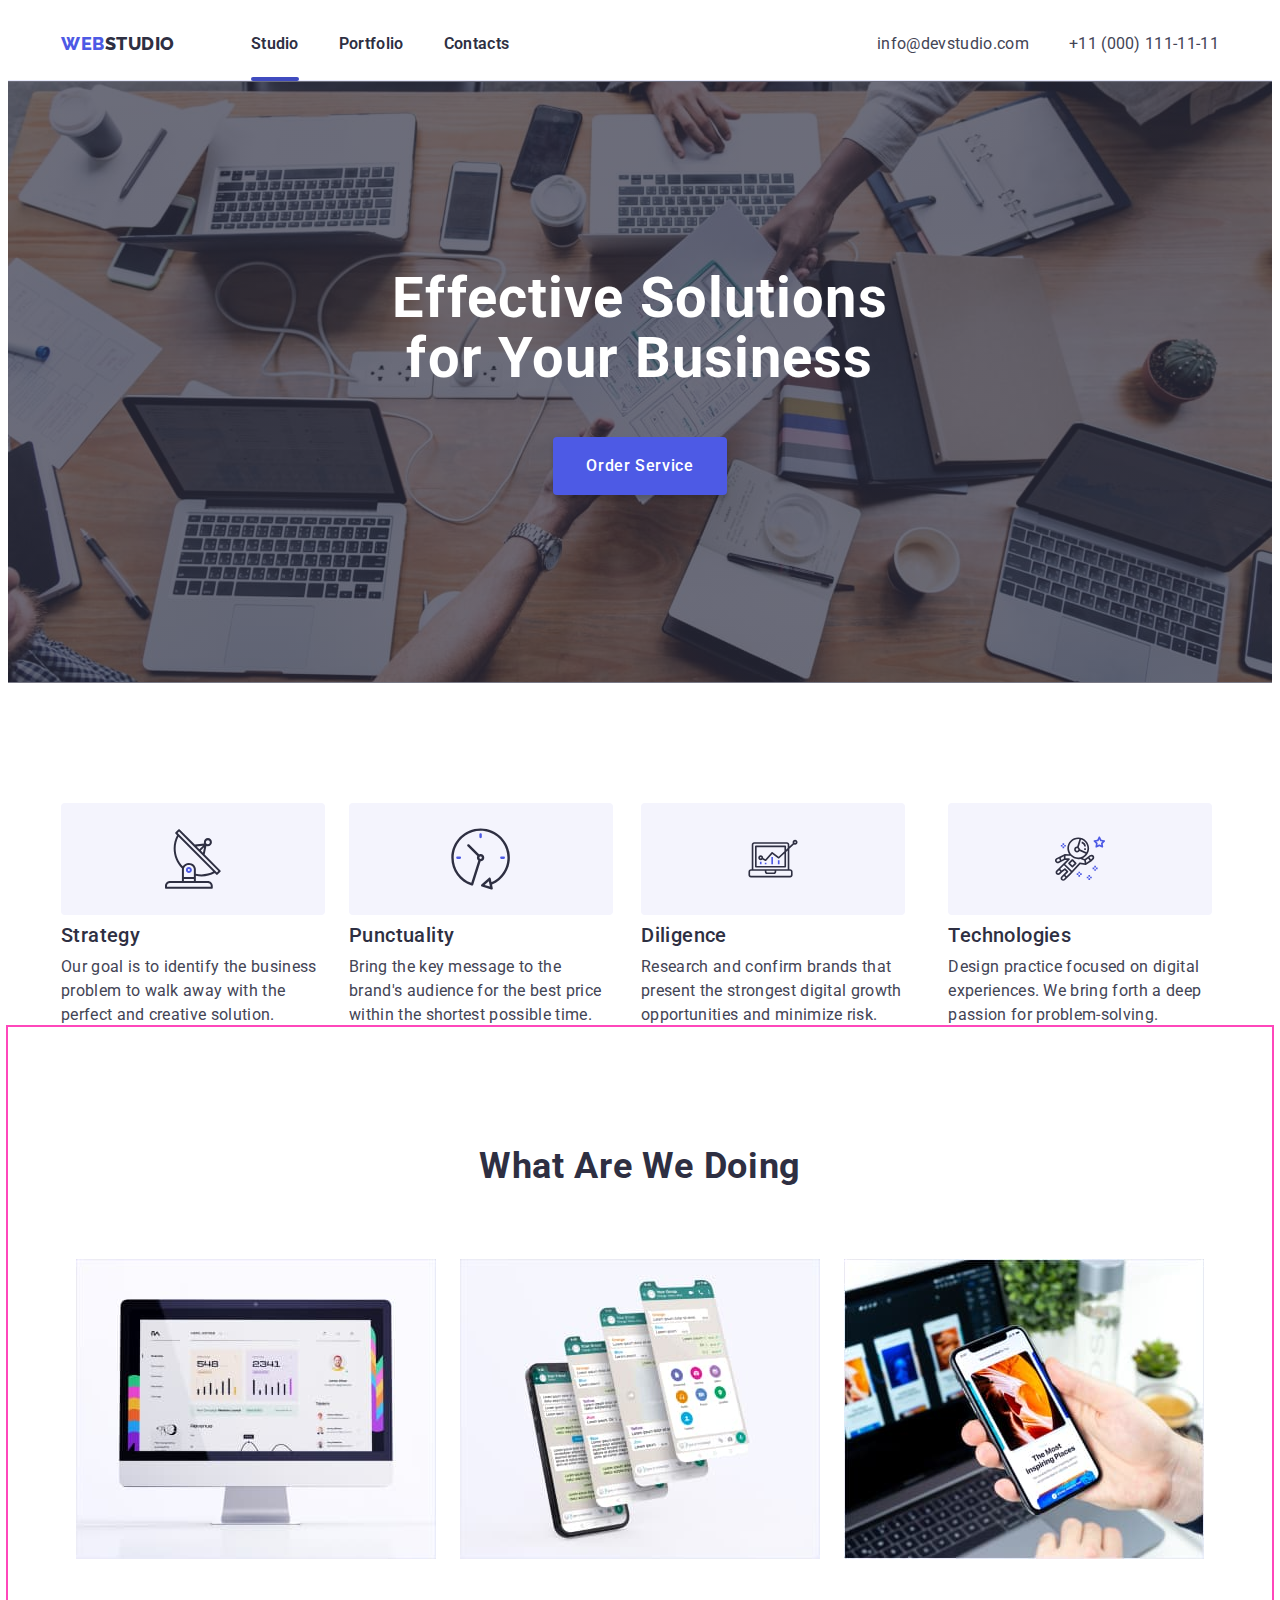
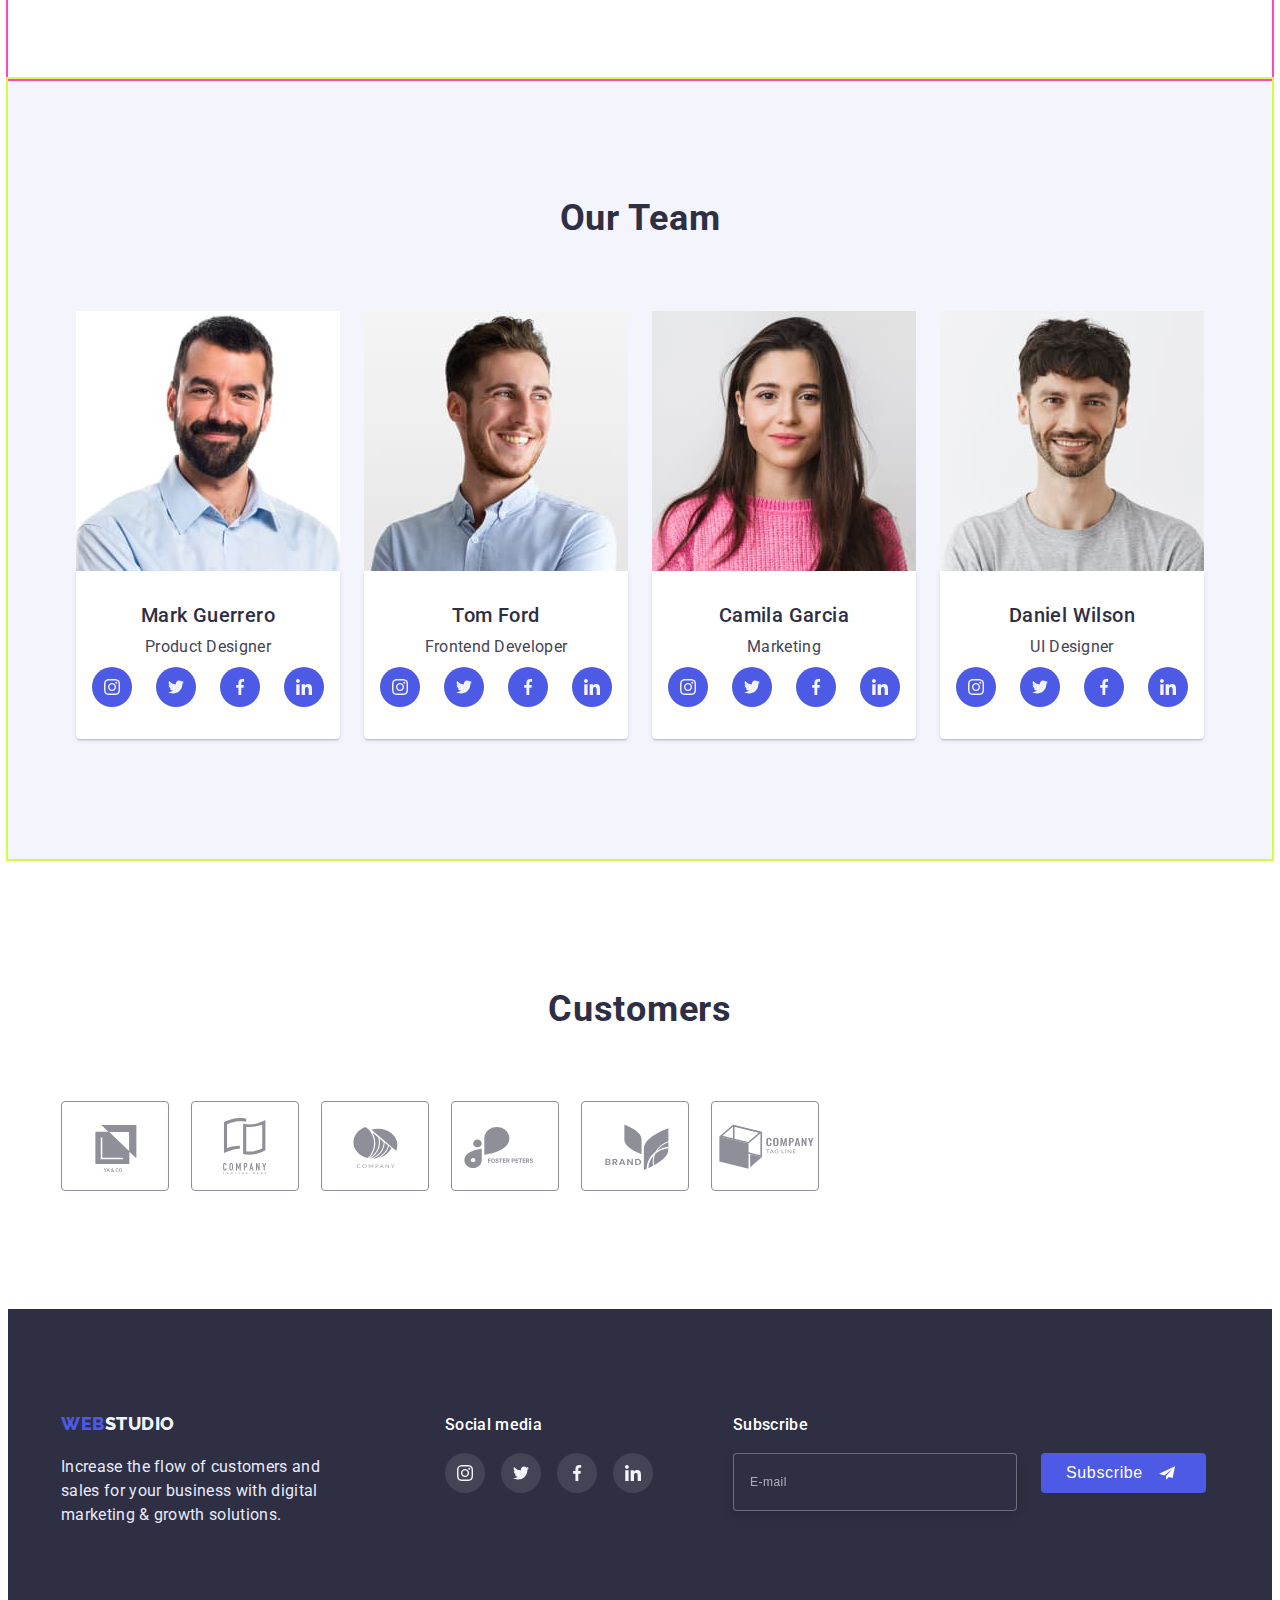
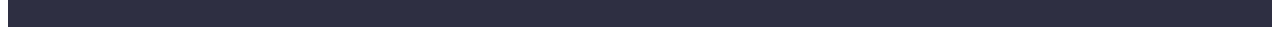
==== commit b09f31e2: "correction-d.z" ====
--- a/index.html
+++ b/index.html
@@ -427,7 +427,7 @@
               required
               pattern="ShouB@ukr.net"
             />
-            <button type="subscribe" class="subscribe-bt">
+            <button type="submit" class="subscribe-bt">
               Subscribe
               <svg class="footer-bt" width="24" height="20">
                 <use href="./images/icons.svg#icon-subscribe"></use>
@@ -440,7 +440,7 @@
     <div class="backdrop is-hidden" data-modal>
       <div class="modal">
         <button type="button" class="modal-close" data-modal-close>
-          <svg class="modal-bt" width="" height="">
+          <svg class="modal-bt" width="8" height="8">
             <use href="./images/icons.svg#icon-vector-modal"></use>
           </svg>
         </button>
@@ -457,7 +457,7 @@
                 placeholder="David"
                 required
               />
-              <svg class="modal-input-icon" width="12" height="12">
+              <svg class="modal-input-icon" width="18" height="18">
                 <use href="./images/icons.svg#icon-person"></use>
               </svg>
             </div>
@@ -476,7 +476,7 @@
                 title="+380-96-111-11-11"
                 pattern="+380-96-111-11-11"
               />
-              <svg class="modal-input-icon" width="13" height="13">
+              <svg class="modal-input-icon" width="18" height="24">
                 <use href="./images/icons.svg#icon-phone"></use>
               </svg>
             </div>
@@ -495,7 +495,7 @@
                 required
                 pattern="ShouB@ukr.net"
               />
-              <svg class="modal-input-icon" width="15" height="12">
+              <svg class="modal-input-icon" width="18" height="24">
                 <use href="./images/icons.svg#icon-email"></use>
               </svg>
             </div>
--- a/css/styles.css
+++ b/css/styles.css
@@ -560,23 +560,28 @@
   color: #ffffff;
 }
 .footer-input {
-  align-items: center;
-  width: 264px;
-  height: 40px;
-  border: 1px solid rgba(255, 255, 255, 0.3);
-  filter: drop-shadow(0px 4px 4px rgba(0, 0, 0, 0.15));
-  border-radius: 4px;
-  background: #2e2f42;
-  outline: transparent;
-  transition: border-color 250ms cubic-bezier(0.4, 0, 0.2, 1);
-}
-.footer-input::placeholder {
   font-weight: 400;
   font-size: 12px;
   line-height: 2;
   padding-left: 16px;
   padding-top: 8px;
   padding-bottom: 8px;
+  letter-spacing: 0.04em;
+  color: rgba(255, 255, 255, 0.6);
+  align-items: center;
+  width: 264px;
+  height: 40px;
+  border: 1px solid rgba(255, 255, 255, 0.3);
+  filter: drop-shadow(0px 4px 4px rgba(0, 0, 0, 0.15));
+  border-radius: 4px;
+  background: #2e2f42;
+  outline: transparent;
+  transition: border-color 250ms cubic-bezier(0.4, 0, 0.2, 1);
+}
+.footer-input::placeholder {
+  font-weight: 400;
+  font-size: 12px;
+  line-height: 2;
   letter-spacing: 0.04em;
   color: rgba(255, 255, 255, 0.6);
 }
@@ -646,6 +651,7 @@
   transform: translate(50%, -50%) scaleZ(0) rotate(360deg);
 }
 .modal-close {
+  text-align: center;
   width: 24px;
   height: 24px;
   background: #e7e9fc;
@@ -730,6 +736,8 @@
   color: #8e8f99;
   resize: none;
   outline: transparent;
+  border: 1px solid rgba(33, 33, 33, 0.2);
+  border-radius: 4px;
 }
 .modal-input-icon {
   transform: translateY(-50%);
@@ -741,9 +749,8 @@
 .modal-check {
 }
 .check-text {
-  padding-top: 16px;
+  padding-top: 12px;
   min-width: 338px;
-  height: 16px;
   font-weight: 400;
   font-size: 12px;
   line-height: 1.33;
@@ -781,8 +788,7 @@
   font-weight: 500;
   font-size: 16px;
   line-height: 1.5;
-  display: flex;
-  justify-content: center;
+  display: block;
   text-align: center;
   letter-spacing: 0.04em;
   color: #ffffff;
@@ -803,27 +809,7 @@
 .checkbox {
   margin-bottom: 24px;
 }
-/*margin-top: 48px;
-  margin-right: auto;
-  margin-left: auto;
-  display: inline-block;
-  font-weight: 500;
-  font-size: 16px;
-  line-height: 1.5;
-  display: flex;
-  align-items: center;
-  letter-spacing: 0.04em;
-  cursor: pointer;
-  color: #ffffff;
-  background: #4d5ae5;
-  box-shadow: 0px 4px 4px rgba(0, 0, 0, 0.15);
-  border-radius: 4px;
-  padding: 16px 32px;
-  min-width: 169px;
-  border: 1px solid transparent;
-  font-family: inherit;
-  transition: background 250ms cubic-bezier(0.4, 0, 0.2, 1);
-}
+
 /*-----portfolio----*/
 .portfolio {
   padding-top: 96px;
